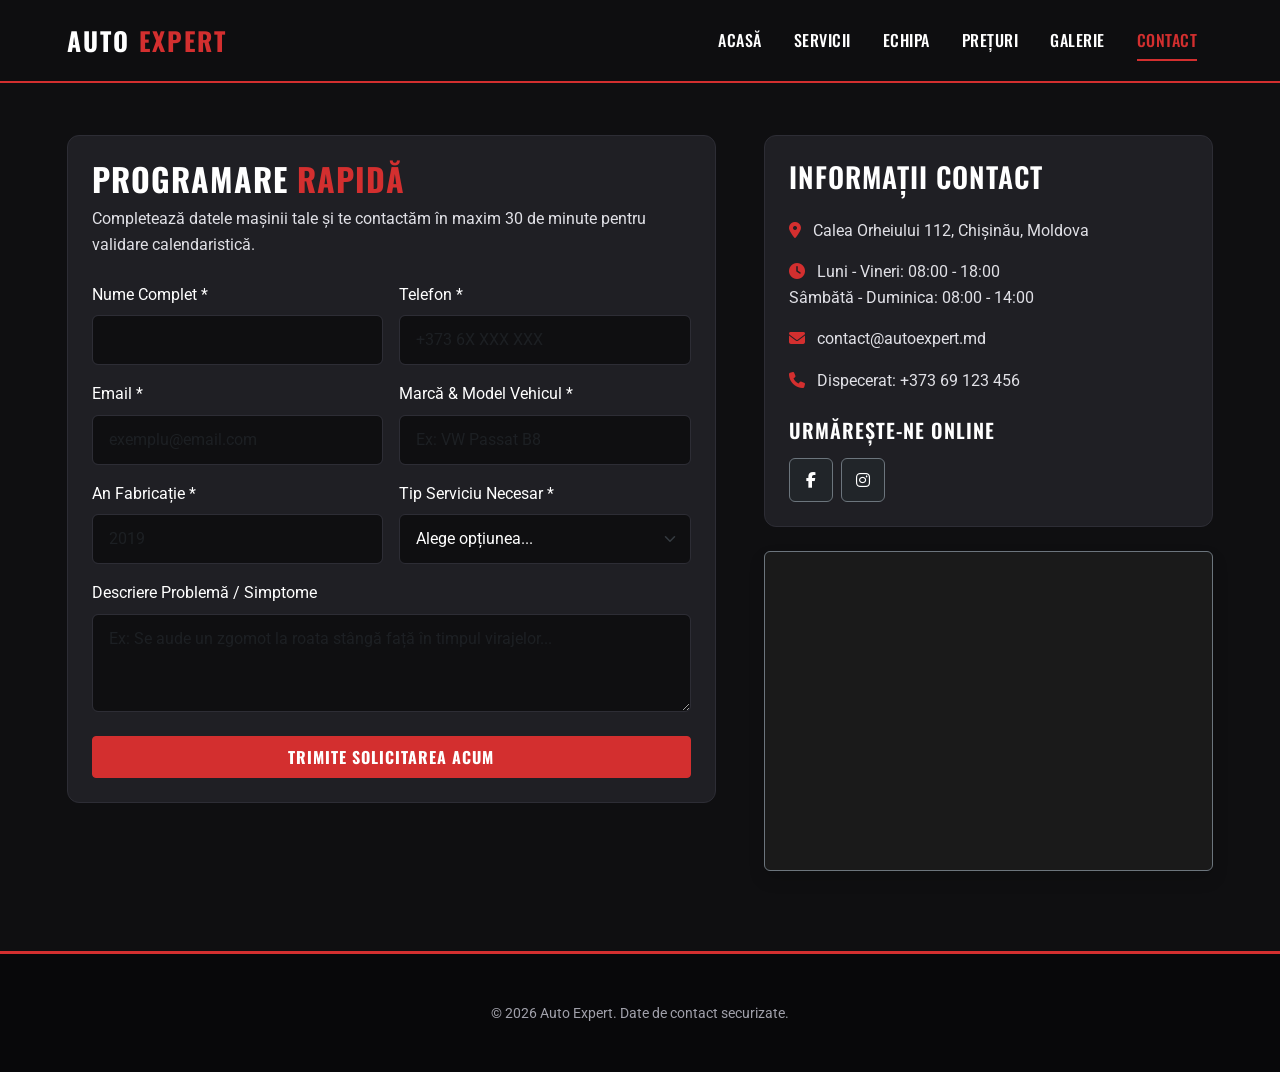
==== contact.html @ 899c5a79 "Versiunea finala Auto Expert" ====
<!DOCTYPE html>
<html lang="ro">
<head>
    <meta charset="UTF-8">
    <meta name="viewport" content="width=device-width, initial-scale=1.0">
    <title>Contact și Programări Online | Auto Expert</title>
    <meta name="description" content="Programează-ți mașina la Auto Expert. Completează formularul online sau contactează-ne direct la numărul de telefon.">
    <link href="https://cdn.jsdelivr.net/npm/bootstrap@5.3.2/dist/css/bootstrap.min.css" rel="stylesheet">
    <link href="https://cdnjs.cloudflare.com/ajax/libs/font-awesome/6.4.2/css/all.min.css" rel="stylesheet">
    <link rel="stylesheet" href="css/style.css">
</head>
<body>

    <nav class="navbar navbar-expand-lg navbar-dark fixed-top">
        <div class="container">
            <a class="navbar-brand fw-bold" href="index.html">AUTO <span class="text-primary-custom">EXPERT</span></a>
            <div class="collapse navbar-collapse" id="navbarNav">
                <ul class="navbar-nav ms-auto">
                    <li><a class="nav-link" href="index.html">Acasă</a></li>
                    <li><a class="nav-link" href="services.html">Servicii</a></li>
                    <li><a class="nav-link" href="team.html">Echipa</a></li>
                    <li><a class="nav-link" href="prices.html">Prețuri</a></li>
                    <li><a class="nav-link" href="gallery.html">Galerie</a></li>
                    <li><a class="nav-link active" href="contact.html">Contact</a></li>
                </ul>
            </div>
        </div>
    </nav>

    <main class="container page-padding">
        <div class="row g-5">
            <!-- Coloana Stângă: Formular de Programare -->
            <div class="col-lg-7">
                <div class="p-4 custom-card rounded">
                    <h2 class="text-white mb-2 fw-bold">Programare <span class="text-primary-custom">Rapidă</span></h2>
                    <p class="text-muted mb-4">Completează datele mașinii tale și te contactăm în maxim 30 de minute pentru validare calendaristică.</p>
                    
                    <div class="alert alert-success d-none" id="formSuccessAlert" role="alert">
                        <i class="fa-solid fa-circle-check me-2"></i> Solicitarea dumneavoastră a fost trimisă cu succes! Vă contactăm telefonic imediat.
                    </div>

                    <form id="appointmentForm" novalidate>
                        <div class="row g-3">
                            <div class="col-md-6">
                                <label for="fullName" class="form-label text-white">Nume Complet *</label>
                                <input type="text" class="form-control bg-dark text-white border-secondary" id="fullName" required>
                                <div class="invalid-feedback">Numele trebuie să conțină minim 3 caractere.</div>
                            </div>
                            <div class="col-md-6">
                                <label for="phone" class="form-label text-white">Telefon *</label>
                                <!-- Placeholder universal cu prefixul țării inclus -->
                                <input type="tel" class="form-control bg-dark text-white border-secondary" id="phone" placeholder="+373 6X XXX XXX" required>
                                <div class="invalid-feedback">Introduceți un număr valid RM (Ex: 06XXXXXXX sau +3737XXXXXXXX).</div>
                            </div>
                            <div class="col-md-6">
                                <label for="email" class="form-label text-white">Email *</label>
                                <input type="email" class="form-control bg-dark text-white border-secondary" id="email" placeholder="exemplu@email.com" required>
                                <div class="invalid-feedback">Introduceți o adresă de email validă.</div>
                            </div>
                            <div class="col-md-6">
                                <label for="carBrand" class="form-label text-white">Marcă & Model Vehicul *</label>
                                <input type="text" class="form-control bg-dark text-white border-secondary" id="carBrand" placeholder="Ex: VW Passat B8" required>
                                <div class="invalid-feedback">Câmp obligatoriu.</div>
                            </div>
                            <div class="col-md-6">
                                <label for="carYear" class="form-label text-white">An Fabricație *</label>
                                <input type="number" class="form-control bg-dark text-white border-secondary" id="carYear" min="1990" max="2026" placeholder="2019" required>
                                <div class="invalid-feedback">Anul trebuie să fie cuprins între 1990 și 2026.</div>
                            </div>
                            <div class="col-md-6">
                                <label for="serviceDropdown" class="form-label text-white">Tip Serviciu Necesar *</label>
                                <select class="form-select bg-dark text-white border-secondary" id="serviceDropdown" required>
                                    <option value="" selected disabled>Alege opțiunea...</option>
                                    <option value="mecanica">Mecanică Auto</option>
                                    <option value="electrica">Electrică Auto</option>
                                    <option value="caroserie">Tinichigerie/Vopsitorie</option>
                                    <option value="itp">Inspecție Tehnică Periodică (ITP)</option>
                                </select>
                                <div class="invalid-feedback">Vă rugăm să selectați un serviciu corect.</div>
                            </div>
                            <div class="col-12">
                                <label for="problemDesc" class="form-label text-white">Descriere Problemă / Simptome</label>
                                <textarea class="form-control bg-dark text-white border-secondary" id="problemDesc" rows="3" placeholder="Ex: Se aude un zgomot la roata stângă față în timpul virajelor..."></textarea>
                            </div>
                            <div class="col-12 mt-4">
                                <button type="submit" class="btn btn-primary-custom w-100 py-2 fw-bold">Trimite Solicitarea Acum</button>
                            </div>
                        </div>
                    </form>
                </div>
            </div>

            <div class="col-lg-5 text-white">
                <div class="p-4 custom-card rounded mb-4">
                    <h3 class="mb-4">Informații Contact</h3>
                    <p class="mb-3"><i class="fa-solid fa-location-dot text-primary-custom me-2"></i> Calea Orheiului 112, Chișinău, Moldova</p>
                    <p class="mb-3"><i class="fa-solid fa-clock text-primary-custom me-2"></i> Luni - Vineri: 08:00 - 18:00 <br>Sâmbătă - Duminica: 08:00 - 14:00 </i></p>
                    <p class="mb-3"><i class="fa-solid fa-envelope text-primary-custom me-2"></i> contact@autoexpert.md</p>
                    <p class="mb-4"><i class="fa-solid fa-phone text-primary-custom me-2"></i> Dispecerat: +373 69 123 456</p>
                    
                    <h5 class="mb-3">Urmărește-ne Online</h5>
                    <div class="d-flex gap-2">
                        <a href="#" class="btn btn-dark border-secondary text-white" style="min-width:44px; min-height:44px; display:inline-flex; align-items:center; justify-content:center;" aria-label="Facebook Profile"><i class="fa-brands fa-facebook-f"></i></a>
                        <a href="#" class="btn btn-dark border-secondary text-white" style="min-width:44px; min-height:44px; display:inline-flex; align-items:center; justify-content:center;" aria-label="Instagram Profile"><i class="fa-brands fa-instagram"></i></a>
                    </div>
                </div>

                <!-- Zona Hărții -->
                <div class="rounded border border-secondary overflow-hidden shadow" style="height: 320px; background-color: #1a1a1a;">
                    <iframe 
                        src="https://www.google.com/maps/embed?pb=!1m18!1m12!1m3!1d2719.231908225574!2d28.8433434!3d47.0356133!2m3!1f0!2f0!3f0!3m2!1i1024!2i768!4f13.1!3m3!1m2!1s0x40cbd6431952e519%3A0xe54d68e2f89c623d!2sCalea%20Orheiului%2C%20Chi%C8%99in%C4%83u!5e0!3m2!1sro!2smd!4v1717830000000!5m2!1sro!2smd" 
                        width="100%" 
                        height="100%" 
                        style="border:0;" 
                        allowfullscreen="" 
                        loading="lazy" 
                        referrerpolicy="no-referrer-when-downgrade">
                    </iframe>
                </div>
            </div> 
        </div>
    </main>

    <footer class="py-5 text-white mt-auto">
        <div class="container text-center text-muted small">&copy; 2026 Auto Expert. Date de contact securizate.</div>
    </footer>

    <button id="backToTop" aria-label="Mergi în sus"><i class="fa-solid fa-arrow-up"></i></button>
    <script src="https://cdn.jsdelivr.net/npm/bootstrap@5.3.2/dist/js/bootstrap.bundle.min.js"></script>
    <script src="js/main.js"></script>
    <script src="js/validation.js"></script>
</body>
</html>
---- css/style.css ----
/* ==========================================================================
   1. CONFIGURĂRI GENERALE & VARIABILE
   ========================================================================== */
@import url('https://fonts.googleapis.com/css2?family=Oswald:wght@400;600;700&family=Roboto:wght@300;400;500;700&display=swap');

:root {
    /* Paleta de culori premium (Dark & Red) */
    --primary-color: #D32F2F;        
    --primary-hover: #B71C1C;        
    --accent-color: #607D8B;         
    --bg-dark: #0F0F11;              
    --bg-section: #16161A;           
    --bg-card: #1F1F24;              
    --border-color: #2D2D35;         
    
    /* Culori text cu contrast ridicat */
    --text-light: #FFFFFF;           
    --text-body: #E0E0E6;            
    --text-muted: #A0A0AA;           
    
    /* Tipografie, Spațiere și Efecte */
    --font-title: 'Oswald', sans-serif;
    --font-body: 'Roboto', sans-serif;
    --navbar-height: 85px;
    --transition-smooth: all 0.3s cubic-bezier(0.4, 0, 0.2, 1);
    --card-shadow: 0 8px 24px rgba(0, 0, 0, 0.6);
    --glow-effect: 0 0 15px rgba(211, 47, 47, 0.4);
}

/* ==========================================================================
   2. RESETĂRI & STILURI DE BAZĂ (ELEMENTE HTML)
   ========================================================================== */
*, *::before, *::after {
    box-sizing: border-box;
    margin: 0;
    padding: 0;
}

body {
    font-family: var(--font-body);
    background-color: var(--bg-dark);
    color: var(--text-body);
    line-height: 1.6;
    overflow-x: hidden;
    -webkit-font-smoothing: antialiased;
}

h1, h2, h3, h4, h5, h6 {
    font-family: var(--font-title);
    text-transform: uppercase;
    letter-spacing: 1px;
    font-weight: 600;
    color: var(--text-light);
}

/* Utilitare text și structură secundară */
.text-muted {
    color: var(--text-muted) !important;
}

.text-primary-custom {
    color: var(--primary-color) !important;
}

.cursor-pointer {
    cursor: pointer;
}

img {
    max-width: 100%;
    height: auto;
    display: block;
}

/* Layout utilitar pentru pagini secundare */
.page-padding {
    padding-top: calc(var(--navbar-height) + 50px) !important;
    padding-bottom: 80px;
}

.bg-dark-section {
    background-color: var(--bg-section);
}

.bg-black {
    background-color: #0A0A0C;
}

/* ==========================================================================
   3. STRUCTURĂ NAVIGARE (NAVBAR FIXED)
   ========================================================================== */

   .navbar {
    background-color: rgba(15, 15, 17, 0.95) !important;
    backdrop-filter: blur(10px);
    -webkit-backdrop-filter: blur(10px);
    border-bottom: 2px solid var(--primary-color);
    padding: 15px 0;
    transition: var(--transition-smooth);
    z-index: 1030;
}

.navbar-brand {
    font-family: var(--font-title);
    font-size: 1.6rem;
    letter-spacing: 2px;
}

.nav-link {
    font-family: var(--font-title);
    color: var(--text-light) !important;
    text-transform: uppercase;
    font-size: 1rem;
    font-weight: 500;
    letter-spacing: 0.5px;
    padding: 8px 16px !important;
    position: relative;
    transition: var(--transition-smooth);
}

.nav-link:hover, 
.nav-link.active {
    color: var(--primary-color) !important;
}

/* Efect premium linie de decor la hover (Desktop) */
@media (min-width: 1200px) {
    .nav-link::after {
        content: '';
        position: absolute;
        width: 0;
        height: 2px;
        bottom: 0;
        left: 16px;
        background-color: var(--primary-color);
        transition: var(--transition-smooth);
    }
    .nav-link:hover::after,
    .nav-link.active::after {
        width: calc(100% - 32px);
    }
}

.navbar-toggler {
    border: 1px solid var(--primary-color);
    padding: 6px 10px;
}

.navbar-toggler:focus {
    box-shadow: var(--glow-effect);
    outline: none;
}

/* ==========================================================================
   4. ECRANUL PRINCIPAL (HERO SECTION & FILTRE)
   ========================================================================== */
.hero-section {
    position: relative;
    min-height: 100vh;
    padding-top: calc(var(--navbar-height) + 40px);
    background: linear-gradient(rgba(15, 15, 17, 0.7), rgba(15, 15, 17, 0.95)), 
                url('https://images.unsplash.com/photo-1503376780353-7e6692767b70?q=80&w=1920') center/cover no-repeat;
    z-index: 1;
}

/* Filtre tip pastilă (Portofoliu / Servicii) */
.filter-container-pill {
    background-color: #0A0A0C !important;
    border: 1px solid var(--border-color) !important;
}

.filter-btn {
    font-family: var(--font-title);
    text-transform: uppercase;
    color: var(--text-body) !important;
    font-weight: 500;
    border: 1px solid transparent;
    padding: 8px 20px;
    transition: var(--transition-smooth);
}

.filter-btn:hover, 
.filter-btn.active {
    background-color: var(--primary-color) !important;
    border-color: var(--primary-color) !important;
    color: var(--text-light) !important;
    box-shadow: var(--glow-effect);
}

/* ==========================================================================
   5. BUTOANE ȘI CARDURI UNIVERSALE (UI PREMIUM)
   ========================================================================== */
/* Butonul Custom Roșu */
.btn-primary-custom, 
.btn-danger {
    background-color: var(--primary-color) !important;
    border-color: var(--primary-color) !important;
    color: var(--text-light) !important;
    font-family: var(--font-title);
    text-transform: uppercase;
    font-weight: 600;
    letter-spacing: 1px;
    padding: 12px 28px;
    border-radius: 4px;
    transition: var(--transition-smooth);
}

.btn-primary-custom:hover, 
.btn-danger:hover {
    background-color: var(--primary-hover) !important;
    border-color: var(--primary-hover) !important;
    transform: translateY(-2px);
    box-shadow: var(--glow-effect);
}

/* Butonul de contur Outline */
.btn-outline-light {
    border: 2px solid var(--text-light) !important;
    font-family: var(--font-title);
    text-transform: uppercase;
    font-weight: 600;
    letter-spacing: 1px;
    padding: 11px 26px;
    transition: var(--transition-smooth);
}

.btn-outline-light:hover {
    background-color: var(--text-light) !important;
    color: var(--bg-dark) !important;
    transform: translateY(-2px);
}

/* Structura de Card Premium */
.card, 
.custom-card {
    background-color: var(--bg-card) !important;
    border: 1px solid var(--border-color) !important;
    border-radius: 12px !important;
    overflow: hidden;
    transition: var(--transition-smooth);
}

.card:hover, 
.custom-card:hover {
    transform: translateY(-5px);
    border-color: var(--primary-color) !important;
    box-shadow: var(--card-shadow);
}

.card-body, 
.custom-card {
    color: var(--text-body) !important;
}

.card-body p, 
.custom-card p, 
.card-text {
    color: var(--text-body) !important;
}

.card-body h3, 
.custom-card h3 {
    margin-bottom: 12px;
}

.card-body i, 
.custom-card i {
    transition: var(--transition-smooth);
}

.card:hover i, 
.custom-card:hover i {
    transform: scale(1.1);
}

/* --- ADAUGĂ CODUL DE MAI JOS AICI (LA FINALUL SECȚIUNII 5) --- */
.custom-card .card-img-top {
    height: 220px;          /* Forțează înălțimea egală pe toate cardurile */
    object-fit: cover;      /* Decupează imaginea inteligent fără să o deformeze */
    width: 100%;            /* Se întinde perfect pe lățime */
}

/* ==========================================================================
   6. PAGINA DE PREȚURI & TESTIMONIALE
   ========================================================================== */
/* Citate / Testimoniale */
blockquote, 
.blockquote-custom {
    position: relative;
    padding: 15px 0;
    margin: 20px auto;
}

blockquote::before, 
blockquote::after {
    content: '”';
    color: var(--primary-color) !important;
    font-size: 3.5rem;
    font-family: var(--font-title);
    line-height: 0;
    vertical-align: middle;
    display: inline-block;
    margin: 0 10px;
}

.testimonial-item {
    background-color: var(--bg-card);
    padding: 40px;
    border-radius: 8px;
    border-left: 5px solid var(--primary-color);
    box-shadow: var(--card-shadow);
}

/* Stiluri Tabel Prețuri */
.table-dark {
    --bs-table-bg: var(--bg-card) !important;
    --bs-table-hover-bg: #25252B !important;
    border-color: var(--border-color) !important;
}

#pricesTable th {
    font-family: var(--font-title);
    text-transform: uppercase;
    background-color: #141418;
    color: var(--text-light) !important;
    padding: 16px;
    border-bottom: 2px solid var(--primary-color);
}

#pricesTable td {
    padding: 16px;
    color: var(--text-body) !important;
    vertical-align: middle;
}

#pricesTable tr:hover td {
    color: var(--text-light) !important;
}

/* ==========================================================================
   7. PAGINA ECHIPĂ (TEAM SECTION)
   ========================================================================== */
.team-section .card-title, 
.team-member-name {
    color: var(--text-light) !important;
    font-family: var(--font-title);
    font-size: 1.4rem;
    margin-bottom: 5px;
}

.team-section .member-role, 
.team-member-role {
    color: var(--primary-color) !important; 
    font-weight: 700;
    text-transform: uppercase;
    font-size: 0.9rem;
    letter-spacing: 0.5px;
}

.team-section .text-muted, 
.team-member-bio {
    color: var(--text-body) !important; 
    margin-top: 12px;
}

/* ==========================================================================
   8. COMPONENTE DE FORMULAR & ACCORDION (OVERRIDES BOOTSTRAP)
   ========================================================================== */
.form-control, 
.form-select, 
input[type="date"] {
    background-color: var(--bg-dark) !important;
    color: var(--text-light) !important;
    border: 1px solid var(--border-color) !important;
    padding: 12px 16px;
    border-radius: 6px;
    transition: var(--transition-smooth);
}

.form-control:focus, 
.form-select:focus {
    border-color: var(--primary-color) !important;
    box-shadow: var(--glow-effect) !important;
    outline: none;
}

/* Validări Formular */
.form-control.is-invalid, 
.form-select.is-invalid {
    border-color: #DC3545 !important;
    box-shadow: 0 0 10px rgba(220, 53, 69, 0.2) !important;
}

.form-control.is-valid, 
.form-select.is-valid {
    border-color: #198754 !important;
    box-shadow: 0 0 10px rgba(25, 135, 84, 0.2) !important;
}

/* Acordeon */
.accordion-item {
    background-color: var(--bg-card) !important;
    margin-bottom: 12px;
    border: 1px solid var(--border-color) !important;
    border-radius: 8px !important;
    overflow: hidden;
}

.accordion-button {
    background-color: var(--bg-card) !important;
    color: var(--text-light) !important;
    font-family: var(--font-title);
    text-transform: uppercase;
    font-size: 1.1rem;
    padding: 18px 24px;
    box-shadow: none !important;
}

.accordion-button:not(.collapsed) {
    color: var(--primary-color) !important;
    border-bottom: 1px solid var(--border-color);
}

.accordion-button::after {
    filter: invert(1); 
}

/* ==========================================================================
   9. ELEMENTE AUXILIARE (COUNTERS, FOOTER & BACK TO TOP)
   ========================================================================== */
.counter-box {
    border-bottom: 3px solid var(--accent-color) !important;
}

.counter-box:hover {
    border-bottom: 3px solid var(--primary-color) !important;
}

/* Buton Înapoi Sus */
#backToTop {
    position: fixed;
    bottom: 30px;
    right: 30px;
    width: 48px;
    height: 48px;
    background-color: var(--primary-color);
    color: var(--text-light);
    border: none;
    border-radius: 6px;
    display: none;
    align-items: center;
    justify-content: center;
    z-index: 999;
    cursor: pointer;
    box-shadow: var(--card-shadow);
    transition: var(--transition-smooth);
}

#backToTop:hover {
    background-color: var(--primary-hover);
    transform: translateY(-5px);
}

/* Subsol (Footer) */
footer {
    background-color: #08080A !important;
    border-top: 3px solid var(--primary-color);
}

footer h5 {
    letter-spacing: 1px;
}

.transition-link {
    transition: var(--transition-smooth);
}

.transition-link:hover {
    color: var(--primary-color) !important;
    padding-left: 5px;
}

/* ==========================================================================
   10. MEDIA QUERIES (RESPONSIVENESS COMPLET)
   ========================================================================== */

/* Dispozitive Mobile (<768px) */
@media (max-width: 767.98px) {
    :root {
        --navbar-height: 75px;
    }
    .hero-section h1 {
        font-size: 2.3rem !important;
    }
    .page-padding {
        padding-top: calc(var(--navbar-height) + 30px) !important;
        padding-bottom: 50px;
    }
    .navbar-nav .nav-link {
        padding: 14px 20px !important; 
        border-bottom: 1px solid var(--border-color);
    }
    .navbar-nav .nav-item:last-child .nav-link {
        border-bottom: none;
    }
    blockquote::before, 
    blockquote::after {
        font-size: 2.5rem;
    }
    .testimonial-item {
        padding: 25px 20px;
    }
}

/* Tablete (768px - 1199.98px) */
@media (min-width: 768px) and (max-width: 1199.98px) {
    .hero-section h1 {
        font-size: 3.5rem !important;
    }
    .page-padding {
        padding-top: calc(var(--navbar-height) + 40px) !important;
    }
}

/* Desktop de rezoluție înaltă (≥1200px) */
@media (min-width: 1200px) {
    .container {
        max-width: 1170px;
    }
}
/* ==========================================================================
   CONTROL EXACT DIMENSIUNI ȘI ALINIERE LOGO (FĂRĂ REZIDUURI)
   ========================================================================== */

/* Containerul principal flexibil al brandului */
.premium-brand-flex {
    display: flex;
    align-items: center;
    gap: 5px; /* Distanță ideală între mașină și text */
    padding: 0 !important;
    margin: 0;
}

/* LOGO-UL ACUM OCUPĂ MAXIMUL DE SPAȚIU UTIL DIN INTERIOR */
.logo-premium-vector {
    height: 80px; /* Înălțime mărită substanțial, perfectă pentru capsulă */
    width: auto;  /* Raportul de aspect se păstrează automat datorită noului viewBox */
    object-fit: contain;
    background: transparent !important;
    
    /* Umbră fină de decupaj pentru a scoate mașina albă în evidență pe fundalul dark */
    filter: drop-shadow(0 3px 6px rgba(0, 0, 0, 0.6));
    
    transition: transform 0.25s ease;
}

/* Stil text modern */
.brand-text-digital {
    font-family: 'Oswald', sans-serif;
    font-size: 1.5rem;
    font-weight: 700;
    letter-spacing: 1px;
    color: #FFFFFF !important;
    text-transform: uppercase;
    line-height: 1; /* Elimină orice padding nativ de sub text */
}

.brand-text-red {
    color: #FF3D00 !important; /* Calibrat perfect cu nuanța nouă a vitezometrului */
}

/* Efect discret la hover */
.premium-brand-flex:hover .logo-premium-vector {
    transform: scale(1.05);
}

/* REGLAJE GENERALE CAPSULĂ NAV (Desktop) */
@media (min-width: 992px) {
    .navbar.navbar-premium-capsule {
        top: 15px !important;
        max-width: 1260px;
        margin-left: auto;
        margin-right: auto;
        border-radius: 50px !important;
        border: 1px solid #2D2D35 !important;
        background-color: rgba(15, 15, 17, 0.94) !important;
        backdrop-filter: blur(12px) !important;
        -webkit-backdrop-filter: blur(12px) !important;
        padding: 6px 24px !important; /* Spacere optime pentru a acomoda logo-ul mărit */
        box-shadow: 0 12px 32px rgba(0, 0, 0, 0.7);
    }
}

/* CORECTARE AUTOMATĂ PENTRU MOBIL */
@media (max-width: 991.98px) {
    .logo-premium-vector {
        height: 40px; /* Adaptare perfectă pentru ecrane mici */
    }
    .brand-text-digital {
        font-size: 1.3rem;
    }
}
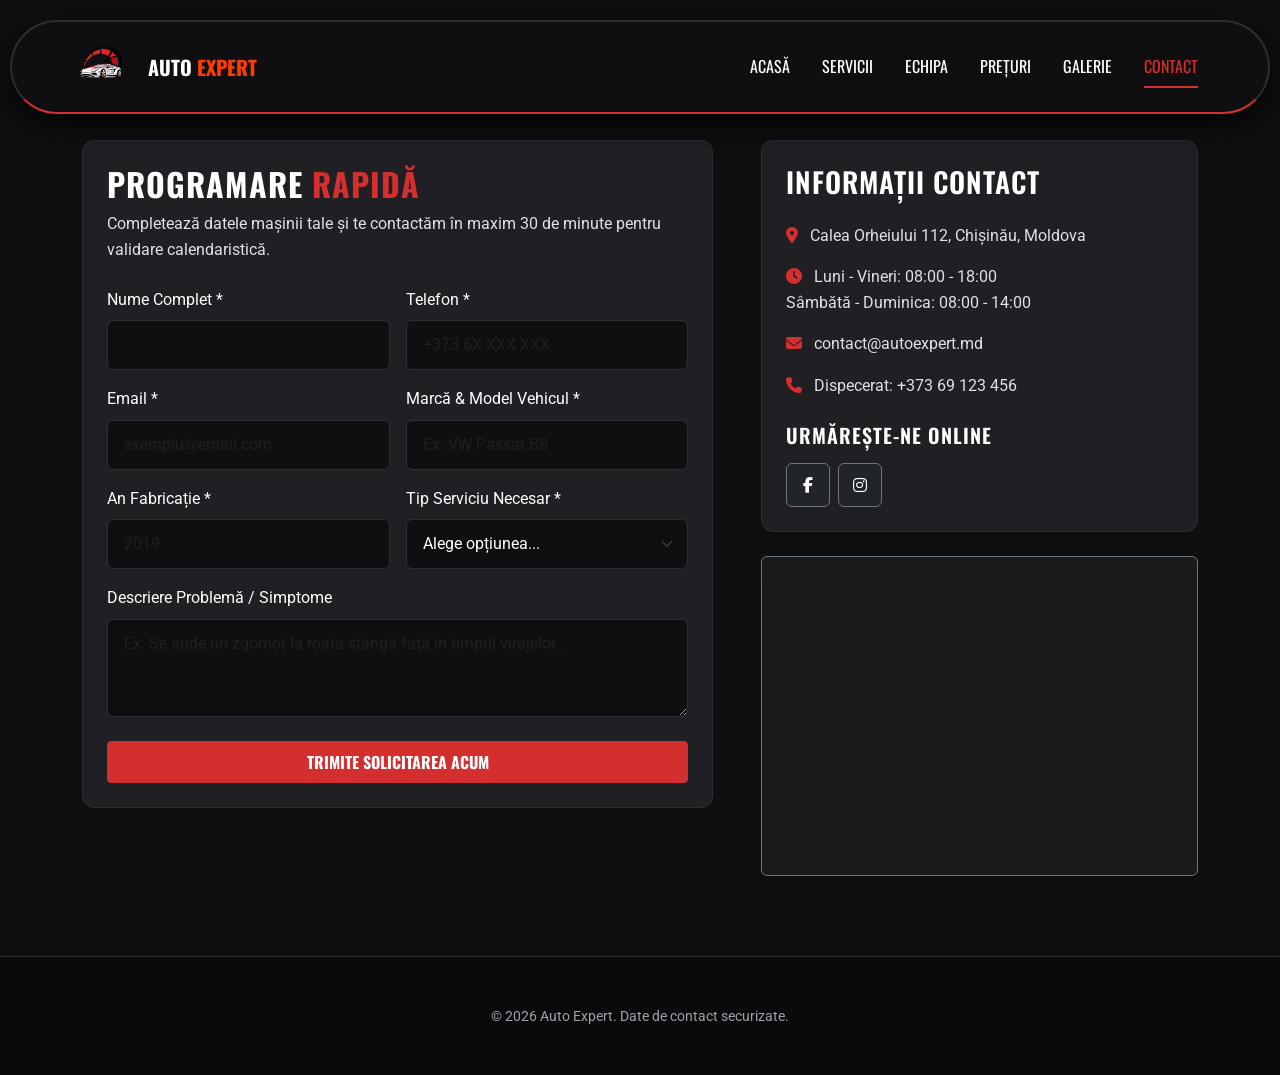
==== commit 24b8cda5: "Mutat descrierile" ====
--- a/contact.html
+++ b/contact.html
@@ -11,17 +11,25 @@
 </head>
 <body>
 
-    <nav class="navbar navbar-expand-lg navbar-dark fixed-top">
-        <div class="container">
-            <a class="navbar-brand fw-bold" href="index.html">AUTO <span class="text-primary-custom">EXPERT</span></a>
+  <nav class="navbar navbar-expand-lg navbar-dark fixed-top navbar-premium-capsule" aria-label="Meniu Principal">
+        <div class="container-fluid px-lg-4">
+            <a class="navbar-brand premium-brand-flex" href="index.html">
+                <img src="./img/logo/logo.svg" alt="Auto Expert Logo" class="logo-premium-vector">
+                <span class="brand-text-digital">
+                    AUTO <span class="brand-text-red">EXPERT</span>
+                </span>
+            </a>
+            <button class="navbar-toggler" type="button" data-bs-toggle="collapse" data-bs-target="#navbarNav" aria-controls="navbarNav" aria-expanded="false" aria-label="Afișează meniul">
+                <span class="navbar-toggler-icon"></span>
+            </button>
             <div class="collapse navbar-collapse" id="navbarNav">
                 <ul class="navbar-nav ms-auto">
-                    <li><a class="nav-link" href="index.html">Acasă</a></li>
-                    <li><a class="nav-link" href="services.html">Servicii</a></li>
-                    <li><a class="nav-link" href="team.html">Echipa</a></li>
-                    <li><a class="nav-link" href="prices.html">Prețuri</a></li>
-                    <li><a class="nav-link" href="gallery.html">Galerie</a></li>
-                    <li><a class="nav-link active" href="contact.html">Contact</a></li>
+                    <li class="nav-item"><a class="nav-link" href="index.html">Acasă</a></li>
+                    <li class="nav-item"><a class="nav-link" href="services.html">Servicii</a></li>
+                    <li class="nav-item"><a class="nav-link" href="team.html">Echipa</a></li>
+                    <li class="nav-item"><a class="nav-link" href="prices.html">Prețuri</a></li>
+                    <li class="nav-item"><a class="nav-link" href="gallery.html">Galerie</a></li>
+                    <li class="nav-item"><a class="nav-link active" href="contact.html">Contact</a></li>
                 </ul>
             </div>
         </div>
--- a/css/style.css
+++ b/css/style.css
@@ -1,35 +1,18 @@
-/* ==========================================================================
-   1. CONFIGURĂRI GENERALE & VARIABILE
-   ========================================================================== */
 @import url('https://fonts.googleapis.com/css2?family=Oswald:wght@400;600;700&family=Roboto:wght@300;400;500;700&display=swap');
 
 :root {
-    /* Paleta de culori premium (Dark & Red) */
-    --primary-color: #D32F2F;        
-    --primary-hover: #B71C1C;        
-    --accent-color: #607D8B;         
-    --bg-dark: #0F0F11;              
-    --bg-section: #16161A;           
-    --bg-card: #1F1F24;              
-    --border-color: #2D2D35;         
-    
-    /* Culori text cu contrast ridicat */
-    --text-light: #FFFFFF;           
-    --text-body: #E0E0E6;            
-    --text-muted: #A0A0AA;           
-    
-    /* Tipografie, Spațiere și Efecte */
-    --font-title: 'Oswald', sans-serif;
-    --font-body: 'Roboto', sans-serif;
-    --navbar-height: 85px;
-    --transition-smooth: all 0.3s cubic-bezier(0.4, 0, 0.2, 1);
-    --card-shadow: 0 8px 24px rgba(0, 0, 0, 0.6);
-    --glow-effect: 0 0 15px rgba(211, 47, 47, 0.4);
-}
-
-/* ==========================================================================
-   2. RESETĂRI & STILURI DE BAZĂ (ELEMENTE HTML)
-   ========================================================================== */
+    --primary: #D32F2F;
+    --primary-hover: #B71C1C;
+    --dark: #0F0F11;
+    --section: #16161A;
+    --card: #1F1F24;
+    --border: #2D2D35;
+    --text: #FFFFFF;
+    --text-body: #E0E0E6;
+    --text-muted: #A0A0AA;
+    --glow: 0 0 15px rgba(211,47,47,0.4);
+}
+
 *, *::before, *::after {
     box-sizing: border-box;
     margin: 0;
@@ -37,33 +20,11 @@
 }
 
 body {
-    font-family: var(--font-body);
-    background-color: var(--bg-dark);
+    font-family: 'Roboto', sans-serif;
+    background-color: var(--dark);
     color: var(--text-body);
     line-height: 1.6;
     overflow-x: hidden;
-    -webkit-font-smoothing: antialiased;
-}
-
-h1, h2, h3, h4, h5, h6 {
-    font-family: var(--font-title);
-    text-transform: uppercase;
-    letter-spacing: 1px;
-    font-weight: 600;
-    color: var(--text-light);
-}
-
-/* Utilitare text și structură secundară */
-.text-muted {
-    color: var(--text-muted) !important;
-}
-
-.text-primary-custom {
-    color: var(--primary-color) !important;
-}
-
-.cursor-pointer {
-    cursor: pointer;
 }
 
 img {
@@ -72,531 +33,292 @@
     display: block;
 }
 
-/* Layout utilitar pentru pagini secundare */
+h1, h2, h3, h4, h5, h6 {
+    font-family: 'Oswald', sans-serif;
+    text-transform: uppercase;
+    letter-spacing: 1px;
+    font-weight: 600;
+    color: var(--text);
+}
+
+.text-muted { color: var(--text-muted) !important; }
+.text-primary-custom { color: var(--primary) !important; }
+.bg-dark-section { background-color: var(--section); }
+.bg-black { background-color: #0A0A0C; }
+
 .page-padding {
-    padding-top: calc(var(--navbar-height) + 50px) !important;
+    padding-top: 140px !important;
     padding-bottom: 80px;
 }
 
-.bg-dark-section {
-    background-color: var(--bg-section);
-}
-
-.bg-black {
-    background-color: #0A0A0C;
-}
-
-/* ==========================================================================
-   3. STRUCTURĂ NAVIGARE (NAVBAR FIXED)
-   ========================================================================== */
-
-   .navbar {
-    background-color: rgba(15, 15, 17, 0.95) !important;
-    backdrop-filter: blur(10px);
-    -webkit-backdrop-filter: blur(10px);
-    border-bottom: 2px solid var(--primary-color);
+/*navbar*/
+.navbar.navbar-premium-capsule {
+    background-color: var(--dark) !important; 
+    border-bottom: 2px solid var(--primary);
     padding: 15px 0;
-    transition: var(--transition-smooth);
     z-index: 1030;
-}
-
-.navbar-brand {
-    font-family: var(--font-title);
-    font-size: 1.6rem;
-    letter-spacing: 2px;
-}
-
-.nav-link {
-    font-family: var(--font-title);
-    color: var(--text-light) !important;
+    box-shadow: 0 10px 30px rgba(0, 0, 0, 0.8);
+    transition: all 0.3s ease;
+}
+
+/*capsula rotunda ecrane mari */
+@media (min-width: 992px) {
+    .navbar.navbar-premium-capsule {
+        top: 20px !important;
+        max-width: 1260px;
+        margin: 0 auto;
+        border-radius: 50px !important; /* Margini rotunjite pronunțate */
+        border: 2px solid var(--border) !important;
+        border-bottom: 2px solid var(--primary) !important; /* Linie roșie la bază */
+        padding: 5px 30px; 
+    }
+}
+
+/* Logo/text/imagine */
+.premium-brand-flex {
+    display: flex;
+    align-items: center;
+    gap: 12px;
+    text-decoration: none;
+}
+
+.logo-premium-vector {
+    height: 70px; 
+    width: auto;
+    transition: transform 0.55s ease;
+}
+
+.premium-brand-flex:hover .logo-premium-vector {
+    transform: scale(1.05);
+}
+
+.brand-text-digital {
+    font-family: 'Oswald', sans-serif;
+    font-size: 1.25rem;
+    font-weight: 700;
+    color: var(--text) !important;
+    line-height: 1;
+}
+
+.brand-text-red {
+    color: #FF3D00 !important;
+}
+
+/* Link-uri/hover effect */
+.navbar-nav .nav-link {
+    font-family: 'Oswald', sans-serif;
+    color: var(--text) !important;
     text-transform: uppercase;
     font-size: 1rem;
-    font-weight: 500;
-    letter-spacing: 0.5px;
     padding: 8px 16px !important;
     position: relative;
-    transition: var(--transition-smooth);
-}
-
-.nav-link:hover, 
-.nav-link.active {
-    color: var(--primary-color) !important;
-}
-
-/* Efect premium linie de decor la hover (Desktop) */
+    transition: color 0.3s ease;
+}
+
+.navbar-nav .nav-link:hover,
+.navbar-nav .nav-link.active {
+    color: var(--primary) !important;
+}
+
 @media (min-width: 1200px) {
-    .nav-link::after {
+    .navbar-nav .nav-link::after {
         content: '';
         position: absolute;
         width: 0;
         height: 2px;
         bottom: 0;
         left: 16px;
-        background-color: var(--primary-color);
-        transition: var(--transition-smooth);
+        background-color: var(--primary);
+        transition: width 0.3s ease;
     }
-    .nav-link:hover::after,
-    .nav-link.active::after {
+    .navbar-nav .nav-link:hover::after,
+    .navbar-nav .nav-link.active::after {
         width: calc(100% - 32px);
     }
 }
 
 .navbar-toggler {
-    border: 1px solid var(--primary-color);
+    border: 1px solid var(--primary);
     padding: 6px 10px;
 }
 
 .navbar-toggler:focus {
-    box-shadow: var(--glow-effect);
-    outline: none;
-}
-
-/* ==========================================================================
-   4. ECRANUL PRINCIPAL (HERO SECTION & FILTRE)
-   ========================================================================== */
+    box-shadow: var(--glow);
+}
+
 .hero-section {
-    position: relative;
     min-height: 100vh;
-    padding-top: calc(var(--navbar-height) + 40px);
-    background: linear-gradient(rgba(15, 15, 17, 0.7), rgba(15, 15, 17, 0.95)), 
-                url('https://images.unsplash.com/photo-1503376780353-7e6692767b70?q=80&w=1920') center/cover no-repeat;
+    padding-top: 160px; 
     z-index: 1;
 }
 
-/* Filtre tip pastilă (Portofoliu / Servicii) */
+/* filtre galerie */
 .filter-container-pill {
     background-color: #0A0A0C !important;
-    border: 1px solid var(--border-color) !important;
+    border: 1px solid var(--border) !important;
 }
 
 .filter-btn {
-    font-family: var(--font-title);
+    font-family: 'Oswald', sans-serif;
     text-transform: uppercase;
     color: var(--text-body) !important;
-    font-weight: 500;
-    border: 1px solid transparent;
     padding: 8px 20px;
-    transition: var(--transition-smooth);
-}
-
-.filter-btn:hover, 
+    transition: all 0.3s ease;
+}
+
+.filter-btn:hover,
 .filter-btn.active {
-    background-color: var(--primary-color) !important;
-    border-color: var(--primary-color) !important;
-    color: var(--text-light) !important;
-    box-shadow: var(--glow-effect);
-}
-
-/* ==========================================================================
-   5. BUTOANE ȘI CARDURI UNIVERSALE (UI PREMIUM)
-   ========================================================================== */
-/* Butonul Custom Roșu */
-.btn-primary-custom, 
-.btn-danger {
-    background-color: var(--primary-color) !important;
-    border-color: var(--primary-color) !important;
-    color: var(--text-light) !important;
-    font-family: var(--font-title);
+    background-color: var(--primary) !important;
+    border-color: var(--primary) !important;
+    color: var(--text) !important;
+    box-shadow: var(--glow);
+}
+
+/*glow/tranzitii */
+.btn-primary-custom, .btn-danger {
+    background-color: var(--primary) !important;
+    border-color: var(--primary) !important;
+    color: var(--text) !important;
+    font-family: 'Oswald', sans-serif;
     text-transform: uppercase;
     font-weight: 600;
-    letter-spacing: 1px;
     padding: 12px 28px;
     border-radius: 4px;
-    transition: var(--transition-smooth);
-}
-
-.btn-primary-custom:hover, 
-.btn-danger:hover {
+    transition: all 0.3s ease;
+}
+
+.btn-primary-custom:hover, .btn-danger:hover {
     background-color: var(--primary-hover) !important;
     border-color: var(--primary-hover) !important;
     transform: translateY(-2px);
-    box-shadow: var(--glow-effect);
-}
-
-/* Butonul de contur Outline */
+    box-shadow: var(--glow);
+}
+
 .btn-outline-light {
-    border: 2px solid var(--text-light) !important;
-    font-family: var(--font-title);
+    border: 2px solid var(--text) !important;
+    font-family: 'Oswald', sans-serif;
     text-transform: uppercase;
     font-weight: 600;
-    letter-spacing: 1px;
     padding: 11px 26px;
-    transition: var(--transition-smooth);
+    transition: all 0.3s ease;
 }
 
 .btn-outline-light:hover {
-    background-color: var(--text-light) !important;
-    color: var(--bg-dark) !important;
+    background-color: var(--text) !important;
+    color: var(--dark) !important;
     transform: translateY(-2px);
 }
 
-/* Structura de Card Premium */
-.card, 
-.custom-card {
-    background-color: var(--bg-card) !important;
-    border: 1px solid var(--border-color) !important;
+/* card hover/img scalare*/
+.card, .custom-card {
+    background-color: var(--card) !important;
+    border: 1px solid var(--border) !important;
     border-radius: 12px !important;
     overflow: hidden;
-    transition: var(--transition-smooth);
-}
-
-.card:hover, 
-.custom-card:hover {
+    transition: all 0.3s cubic-bezier(0.4,0,0.2,1);
+}
+
+.card:hover, .custom-card:hover {
     transform: translateY(-5px);
-    border-color: var(--primary-color) !important;
-    box-shadow: var(--card-shadow);
-}
-
-.card-body, 
-.custom-card {
+    border-color: var(--primary) !important;
+    box-shadow: 0 8px 24px rgba(0,0,0,0.6);
+}
+
+.card-body, .card-text, .custom-card p {
     color: var(--text-body) !important;
 }
 
-.card-body p, 
-.custom-card p, 
-.card-text {
-    color: var(--text-body) !important;
-}
-
-.card-body h3, 
-.custom-card h3 {
-    margin-bottom: 12px;
-}
-
-.card-body i, 
-.custom-card i {
-    transition: var(--transition-smooth);
-}
-
-.card:hover i, 
-.custom-card:hover i {
+.card-body i, .custom-card i {
+    transition: transform 0.3s ease;
+}
+
+.card:hover i, .custom-card:hover i {
     transform: scale(1.1);
 }
 
-/* --- ADAUGĂ CODUL DE MAI JOS AICI (LA FINALUL SECȚIUNII 5) --- */
 .custom-card .card-img-top {
-    height: 220px;          /* Forțează înălțimea egală pe toate cardurile */
-    object-fit: cover;      /* Decupează imaginea inteligent fără să o deformeze */
-    width: 100%;            /* Se întinde perfect pe lățime */
-}
-
-/* ==========================================================================
-   6. PAGINA DE PREȚURI & TESTIMONIALE
-   ========================================================================== */
-/* Citate / Testimoniale */
-blockquote, 
-.blockquote-custom {
-    position: relative;
-    padding: 15px 0;
-    margin: 20px auto;
-}
-
-blockquote::before, 
-blockquote::after {
-    content: '”';
-    color: var(--primary-color) !important;
-    font-size: 3.5rem;
-    font-family: var(--font-title);
-    line-height: 0;
-    vertical-align: middle;
-    display: inline-block;
-    margin: 0 10px;
-}
-
-.testimonial-item {
-    background-color: var(--bg-card);
-    padding: 40px;
-    border-radius: 8px;
-    border-left: 5px solid var(--primary-color);
-    box-shadow: var(--card-shadow);
-}
-
-/* Stiluri Tabel Prețuri */
+    height: 220px;
+    object-fit: cover;
+    width: 100%;
+}
+
+/*preturi/team */
 .table-dark {
-    --bs-table-bg: var(--bg-card) !important;
-    --bs-table-hover-bg: #25252B !important;
-    border-color: var(--border-color) !important;
+    --bs-table-bg: var(--card) !important;
+    border-color: var(--border) !important;
 }
 
 #pricesTable th {
-    font-family: var(--font-title);
+    font-family: 'Oswald', sans-serif;
     text-transform: uppercase;
     background-color: #141418;
-    color: var(--text-light) !important;
+    color: var(--text) !important;
     padding: 16px;
-    border-bottom: 2px solid var(--primary-color);
+    border-bottom: 2px solid var(--primary);
 }
 
 #pricesTable td {
     padding: 16px;
     color: var(--text-body) !important;
-    vertical-align: middle;
 }
 
 #pricesTable tr:hover td {
-    color: var(--text-light) !important;
-}
-
-/* ==========================================================================
-   7. PAGINA ECHIPĂ (TEAM SECTION)
-   ========================================================================== */
-.team-section .card-title, 
+    color: var(--text) !important;
+}
+
 .team-member-name {
-    color: var(--text-light) !important;
-    font-family: var(--font-title);
+    color: var(--text) !important;
+    font-family: 'Oswald', sans-serif;
     font-size: 1.4rem;
-    margin-bottom: 5px;
-}
-
-.team-section .member-role, 
+}
+
 .team-member-role {
-    color: var(--primary-color) !important; 
+    color: var(--primary) !important;
     font-weight: 700;
     text-transform: uppercase;
-    font-size: 0.9rem;
-    letter-spacing: 0.5px;
-}
-
-.team-section .text-muted, 
-.team-member-bio {
-    color: var(--text-body) !important; 
-    margin-top: 12px;
-}
-
-/* ==========================================================================
-   8. COMPONENTE DE FORMULAR & ACCORDION (OVERRIDES BOOTSTRAP)
-   ========================================================================== */
-.form-control, 
-.form-select, 
-input[type="date"] {
-    background-color: var(--bg-dark) !important;
-    color: var(--text-light) !important;
-    border: 1px solid var(--border-color) !important;
+    font-size: .9rem;
+}
+
+/* formulare */
+.form-control, .form-select, input[type="date"] {
+    background-color: var(--dark) !important;
+    color: var(--text) !important;
+    border: 1px solid var(--border) !important;
     padding: 12px 16px;
     border-radius: 6px;
-    transition: var(--transition-smooth);
-}
-
-.form-control:focus, 
-.form-select:focus {
-    border-color: var(--primary-color) !important;
-    box-shadow: var(--glow-effect) !important;
-    outline: none;
-}
-
-/* Validări Formular */
-.form-control.is-invalid, 
-.form-select.is-invalid {
-    border-color: #DC3545 !important;
-    box-shadow: 0 0 10px rgba(220, 53, 69, 0.2) !important;
-}
-
-.form-control.is-valid, 
-.form-select.is-valid {
-    border-color: #198754 !important;
-    box-shadow: 0 0 10px rgba(25, 135, 84, 0.2) !important;
-}
-
-/* Acordeon */
-.accordion-item {
-    background-color: var(--bg-card) !important;
-    margin-bottom: 12px;
-    border: 1px solid var(--border-color) !important;
-    border-radius: 8px !important;
-    overflow: hidden;
-}
-
-.accordion-button {
-    background-color: var(--bg-card) !important;
-    color: var(--text-light) !important;
-    font-family: var(--font-title);
-    text-transform: uppercase;
-    font-size: 1.1rem;
-    padding: 18px 24px;
-    box-shadow: none !important;
-}
-
-.accordion-button:not(.collapsed) {
-    color: var(--primary-color) !important;
-    border-bottom: 1px solid var(--border-color);
-}
-
-.accordion-button::after {
-    filter: invert(1); 
-}
-
-/* ==========================================================================
-   9. ELEMENTE AUXILIARE (COUNTERS, FOOTER & BACK TO TOP)
-   ========================================================================== */
-.counter-box {
-    border-bottom: 3px solid var(--accent-color) !important;
-}
-
-.counter-box:hover {
-    border-bottom: 3px solid var(--primary-color) !important;
-}
-
-/* Buton Înapoi Sus */
+    transition: all 0.3s ease;
+}
+
+.form-control:focus, .form-select:focus {
+    border-color: var(--primary) !important;
+    box-shadow: var(--glow) !important;
+}
+
+/*footer/back to top*/
+footer {
+    background-color: #0A0A0C;
+    border-top: 1px solid var(--border);
+}
+
 #backToTop {
     position: fixed;
-    bottom: 30px;
-    right: 30px;
-    width: 48px;
-    height: 48px;
-    background-color: var(--primary-color);
-    color: var(--text-light);
+    bottom: 25px;
+    right: 25px;
+    width: 45px;
+    height: 45px;
+    background-color: var(--primary);
+    color: var(--text);
     border: none;
-    border-radius: 6px;
+    border-radius: 50%;
     display: none;
     align-items: center;
     justify-content: center;
-    z-index: 999;
-    cursor: pointer;
-    box-shadow: var(--card-shadow);
-    transition: var(--transition-smooth);
+    z-index: 99;
+    box-shadow: var(--glow);
+    transition: all 0.2s ease;
 }
 
 #backToTop:hover {
     background-color: var(--primary-hover);
-    transform: translateY(-5px);
-}
-
-/* Subsol (Footer) */
-footer {
-    background-color: #08080A !important;
-    border-top: 3px solid var(--primary-color);
-}
-
-footer h5 {
-    letter-spacing: 1px;
-}
-
-.transition-link {
-    transition: var(--transition-smooth);
-}
-
-.transition-link:hover {
-    color: var(--primary-color) !important;
-    padding-left: 5px;
-}
-
-/* ==========================================================================
-   10. MEDIA QUERIES (RESPONSIVENESS COMPLET)
-   ========================================================================== */
-
-/* Dispozitive Mobile (<768px) */
-@media (max-width: 767.98px) {
-    :root {
-        --navbar-height: 75px;
-    }
-    .hero-section h1 {
-        font-size: 2.3rem !important;
-    }
-    .page-padding {
-        padding-top: calc(var(--navbar-height) + 30px) !important;
-        padding-bottom: 50px;
-    }
-    .navbar-nav .nav-link {
-        padding: 14px 20px !important; 
-        border-bottom: 1px solid var(--border-color);
-    }
-    .navbar-nav .nav-item:last-child .nav-link {
-        border-bottom: none;
-    }
-    blockquote::before, 
-    blockquote::after {
-        font-size: 2.5rem;
-    }
-    .testimonial-item {
-        padding: 25px 20px;
-    }
-}
-
-/* Tablete (768px - 1199.98px) */
-@media (min-width: 768px) and (max-width: 1199.98px) {
-    .hero-section h1 {
-        font-size: 3.5rem !important;
-    }
-    .page-padding {
-        padding-top: calc(var(--navbar-height) + 40px) !important;
-    }
-}
-
-/* Desktop de rezoluție înaltă (≥1200px) */
-@media (min-width: 1200px) {
-    .container {
-        max-width: 1170px;
-    }
-}
-/* ==========================================================================
-   CONTROL EXACT DIMENSIUNI ȘI ALINIERE LOGO (FĂRĂ REZIDUURI)
-   ========================================================================== */
-
-/* Containerul principal flexibil al brandului */
-.premium-brand-flex {
-    display: flex;
-    align-items: center;
-    gap: 5px; /* Distanță ideală între mașină și text */
-    padding: 0 !important;
-    margin: 0;
-}
-
-/* LOGO-UL ACUM OCUPĂ MAXIMUL DE SPAȚIU UTIL DIN INTERIOR */
-.logo-premium-vector {
-    height: 80px; /* Înălțime mărită substanțial, perfectă pentru capsulă */
-    width: auto;  /* Raportul de aspect se păstrează automat datorită noului viewBox */
-    object-fit: contain;
-    background: transparent !important;
-    
-    /* Umbră fină de decupaj pentru a scoate mașina albă în evidență pe fundalul dark */
-    filter: drop-shadow(0 3px 6px rgba(0, 0, 0, 0.6));
-    
-    transition: transform 0.25s ease;
-}
-
-/* Stil text modern */
-.brand-text-digital {
-    font-family: 'Oswald', sans-serif;
-    font-size: 1.5rem;
-    font-weight: 700;
-    letter-spacing: 1px;
-    color: #FFFFFF !important;
-    text-transform: uppercase;
-    line-height: 1; /* Elimină orice padding nativ de sub text */
-}
-
-.brand-text-red {
-    color: #FF3D00 !important; /* Calibrat perfect cu nuanța nouă a vitezometrului */
-}
-
-/* Efect discret la hover */
-.premium-brand-flex:hover .logo-premium-vector {
-    transform: scale(1.05);
-}
-
-/* REGLAJE GENERALE CAPSULĂ NAV (Desktop) */
-@media (min-width: 992px) {
-    .navbar.navbar-premium-capsule {
-        top: 15px !important;
-        max-width: 1260px;
-        margin-left: auto;
-        margin-right: auto;
-        border-radius: 50px !important;
-        border: 1px solid #2D2D35 !important;
-        background-color: rgba(15, 15, 17, 0.94) !important;
-        backdrop-filter: blur(12px) !important;
-        -webkit-backdrop-filter: blur(12px) !important;
-        padding: 6px 24px !important; /* Spacere optime pentru a acomoda logo-ul mărit */
-        box-shadow: 0 12px 32px rgba(0, 0, 0, 0.7);
-    }
-}
-
-/* CORECTARE AUTOMATĂ PENTRU MOBIL */
-@media (max-width: 991.98px) {
-    .logo-premium-vector {
-        height: 40px; /* Adaptare perfectă pentru ecrane mici */
-    }
-    .brand-text-digital {
-        font-size: 1.3rem;
-    }
+    transform: scale(1.1);
 }
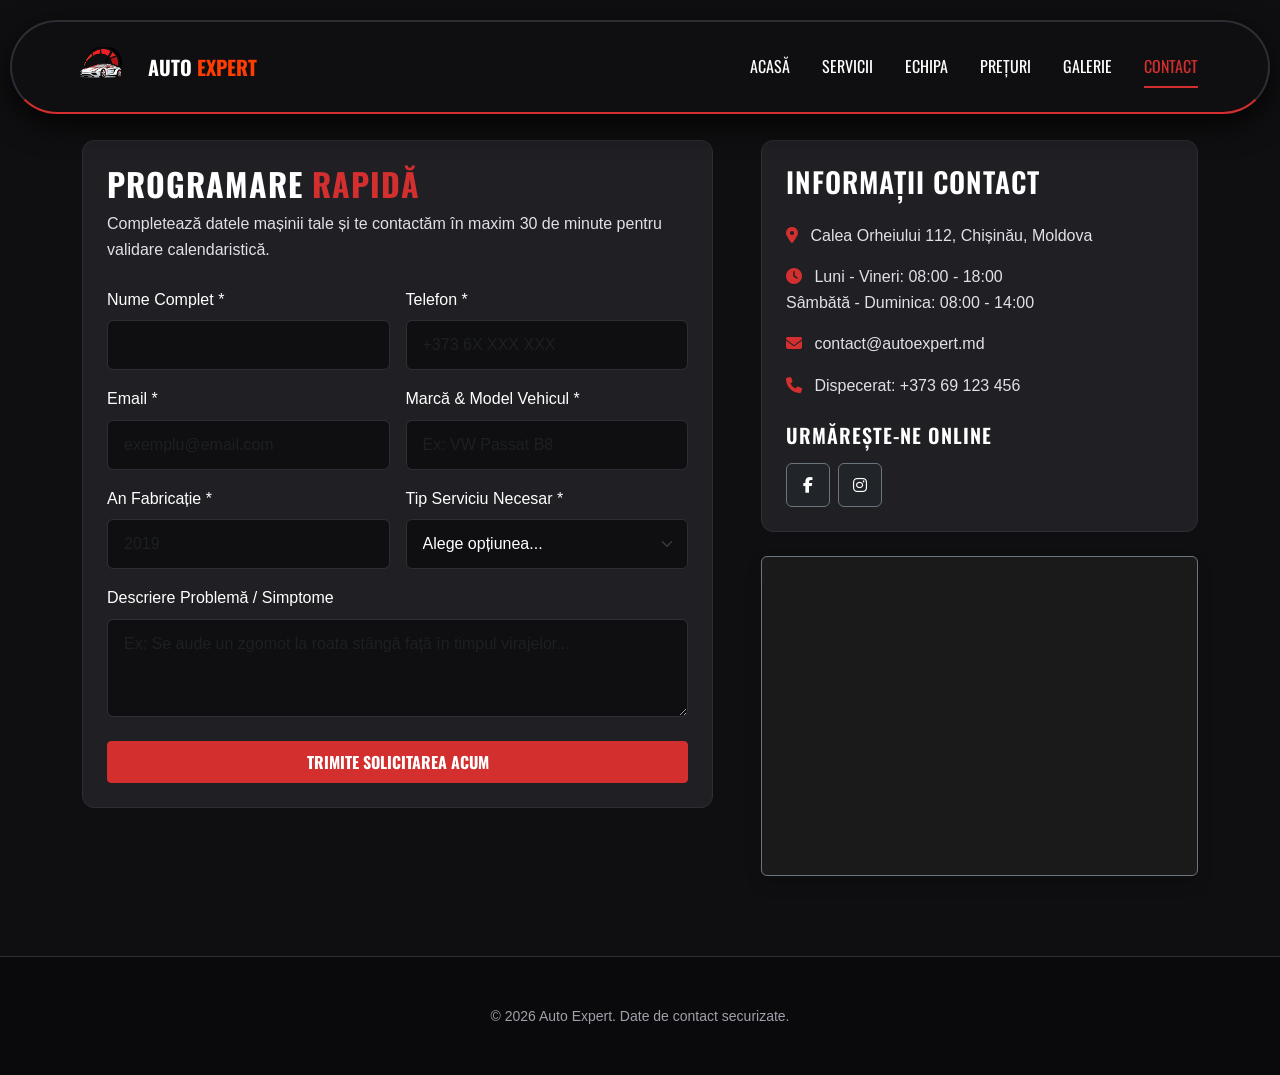
==== commit 4c346e47: "Actualizare cod" ====
--- a/contact.html
+++ b/contact.html
@@ -37,7 +37,7 @@
 
     <main class="container page-padding">
         <div class="row g-5">
-            <!-- Coloana Stângă: Formular de Programare -->
+            <!-- Coloana stanga: Formular de Programare -->
             <div class="col-lg-7">
                 <div class="p-4 custom-card rounded">
                     <h2 class="text-white mb-2 fw-bold">Programare <span class="text-primary-custom">Rapidă</span></h2>
--- a/css/style.css
+++ b/css/style.css
@@ -3,6 +3,7 @@
 :root {
     --primary: #D32F2F;
     --primary-hover: #B71C1C;
+    --accent-metallic: #78909C;
     --dark: #0F0F11;
     --section: #16161A;
     --card: #1F1F24;
@@ -20,7 +21,7 @@
 }
 
 body {
-    font-family: 'Roboto', sans-serif;
+    font-family: 'Roboto Condensed', sans-serif;
     background-color: var(--dark);
     color: var(--text-body);
     line-height: 1.6;
@@ -50,7 +51,6 @@
     padding-top: 140px !important;
     padding-bottom: 80px;
 }
-
 /*navbar*/
 .navbar.navbar-premium-capsule {
     background-color: var(--dark) !important; 
@@ -60,20 +60,18 @@
     box-shadow: 0 10px 30px rgba(0, 0, 0, 0.8);
     transition: all 0.3s ease;
 }
-
-/*capsula rotunda ecrane mari */
+/* ecrane mari */
 @media (min-width: 992px) {
     .navbar.navbar-premium-capsule {
         top: 20px !important;
         max-width: 1260px;
         margin: 0 auto;
-        border-radius: 50px !important; /* Margini rotunjite pronunțate */
+        border-radius: 50px !important; /* Margini rotunjite*/
         border: 2px solid var(--border) !important;
-        border-bottom: 2px solid var(--primary) !important; /* Linie roșie la bază */
+        border-bottom: 2px solid var(--primary) !important; /* Linie rosie */
         padding: 5px 30px; 
     }
 }
-
 /* Logo/text/imagine */
 .premium-brand-flex {
     display: flex;
@@ -81,17 +79,14 @@
     gap: 12px;
     text-decoration: none;
 }
-
 .logo-premium-vector {
     height: 70px; 
     width: auto;
     transition: transform 0.55s ease;
 }
-
 .premium-brand-flex:hover .logo-premium-vector {
     transform: scale(1.05);
 }
-
 .brand-text-digital {
     font-family: 'Oswald', sans-serif;
     font-size: 1.25rem;
@@ -99,11 +94,9 @@
     color: var(--text) !important;
     line-height: 1;
 }
-
 .brand-text-red {
     color: #FF3D00 !important;
 }
-
 /* Link-uri/hover effect */
 .navbar-nav .nav-link {
     font-family: 'Oswald', sans-serif;
@@ -114,12 +107,10 @@
     position: relative;
     transition: color 0.3s ease;
 }
-
 .navbar-nav .nav-link:hover,
 .navbar-nav .nav-link.active {
     color: var(--primary) !important;
 }
-
 @media (min-width: 1200px) {
     .navbar-nav .nav-link::after {
         content: '';
@@ -136,7 +127,6 @@
         width: calc(100% - 32px);
     }
 }
-
 .navbar-toggler {
     border: 1px solid var(--primary);
     padding: 6px 10px;
@@ -241,13 +231,11 @@
     object-fit: cover;
     width: 100%;
 }
-
 /*preturi/team */
 .table-dark {
     --bs-table-bg: var(--card) !important;
     border-color: var(--border) !important;
 }
-
 #pricesTable th {
     font-family: 'Oswald', sans-serif;
     text-transform: uppercase;
@@ -256,29 +244,24 @@
     padding: 16px;
     border-bottom: 2px solid var(--primary);
 }
-
 #pricesTable td {
     padding: 16px;
     color: var(--text-body) !important;
 }
-
 #pricesTable tr:hover td {
     color: var(--text) !important;
 }
-
 .team-member-name {
     color: var(--text) !important;
     font-family: 'Oswald', sans-serif;
     font-size: 1.4rem;
 }
-
 .team-member-role {
     color: var(--primary) !important;
     font-weight: 700;
     text-transform: uppercase;
     font-size: .9rem;
 }
-
 /* formulare */
 .form-control, .form-select, input[type="date"] {
     background-color: var(--dark) !important;
@@ -288,18 +271,15 @@
     border-radius: 6px;
     transition: all 0.3s ease;
 }
-
 .form-control:focus, .form-select:focus {
     border-color: var(--primary) !important;
     box-shadow: var(--glow) !important;
 }
-
 /*footer/back to top*/
 footer {
     background-color: #0A0A0C;
     border-top: 1px solid var(--border);
 }
-
 #backToTop {
     position: fixed;
     bottom: 25px;
@@ -317,7 +297,6 @@
     box-shadow: var(--glow);
     transition: all 0.2s ease;
 }
-
 #backToTop:hover {
     background-color: var(--primary-hover);
     transform: scale(1.1);
